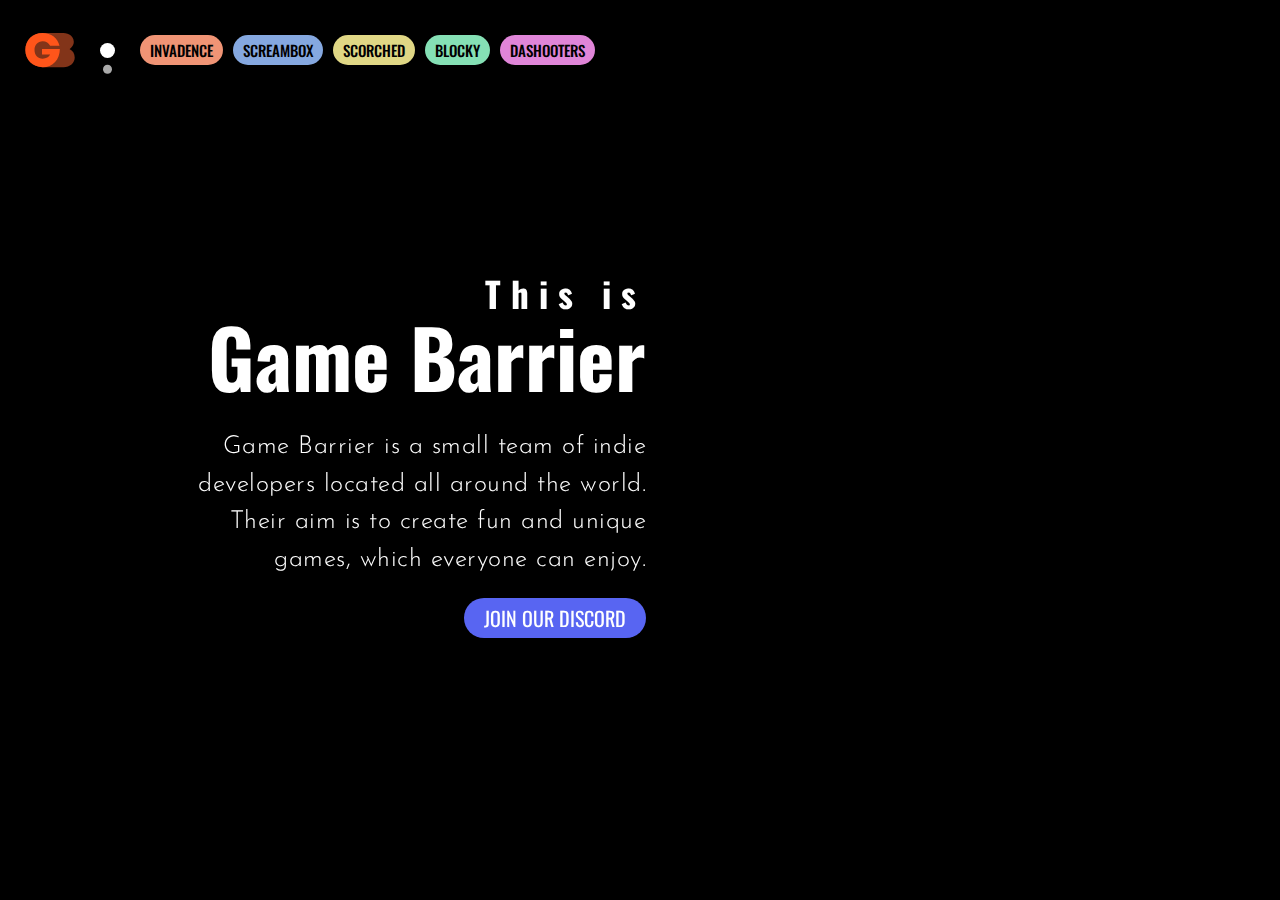
==== index.html @ 823e6151 "0.0.1" ====
<!DOCTYPE html>
<html lang="en">
<head>

    <meta charset="UTF-8">
    <meta http-equiv="X-UA-Compatible" content="IE=edge">
    <meta name="viewport" content="width=device-width, initial-scale=1.0">

    <link rel="stylesheet" href="css/index.css">
    <link rel="stylesheet" href="css/global_header.css">
    
    <link rel="shortcut icon" href="img/favicon.ico" type="image/x-icon">

    <title>Game Barrier</title>

</head>
<body>

    <video autoplay muted loop id="page01_background" src="img/back_vid.mp4"></video>

    <!-- HEADER -->

    <div id="header">

        <img id="header_logo" src="svg/logo.svg" alt="Game Barrier Logo" onclick="
            $('#header_logo').removeClass('header_logo_anim'); 
            void document.getElementById('header_logo').offsetWidth; 
            $('#header_logo').addClass('header_logo_anim');
        ">

        <div id="header_menu_navPoints">
            <div class="header_menu_navPoint" id="header_menu_navPoint01"></div>
            <div class="header_menu_navPoint" id="header_menu_navPoint02"></div>
        </div>

        <div id="header_menu">

            <div id="header_menu_line01" class="header_menu_line">
                <a href="" id="header_menu_line01_b00"><button class="header_menu_line_button">INVADENCE</button></a>
                <a href="" id="header_menu_line01_b01"><button class="header_menu_line_button">SCREAMBOX</button></a>
                <a href="" id="header_menu_line01_b02"><button class="header_menu_line_button">SCORCHED</button></a>
                <a href="" id="header_menu_line01_b03"><button class="header_menu_line_button">BLOCKY</button></a>
                <a href="" id="header_menu_line01_b04"><button class="header_menu_line_button">DASHOOTERS</button></a>
            </div>
    
            <div id="header_menu_line02" class="header_menu_line">
                <a href="" id="header_menu_line02_b01"><button class="header_menu_line_button">SOCIAL MEDIA</button></a>
                <a href="" id="header_menu_line02_b02"><button class="header_menu_line_button">SHOP</button></a>
                <a href="" id="header_menu_line02_b03"><button class="header_menu_line_button">APPLY</button></a>
            </div>

        </div>

    </div>

    <div id="pages">

        <div id="page01">

            <div id="page01_text">
                <h1 style="letter-spacing: 10px;">This is<br><b style="font-size: 80px; letter-spacing: 0;">Game Barrier</b></h1>
                <p>Game Barrier is a small team of indie developers located all around the world. Their aim is to create fun and unique games, which everyone can enjoy.</p>

                <a target="blank_" href="https://discord.com/invite/gfjRsCU"><button>JOIN OUR DISCORD</button></a>
            </div>

            <div id="page01_iframe">
                <iframe src="https://www.youtube.com/embed/ROO143AswaA" title="YouTube video player" frameborder="0" allow="accelerometer; autoplay; clipboard-write; encrypted-media; gyroscope; picture-in-picture" allowfullscreen></iframe>
            </div>

        </div>

    </div>

</body>

<!-- SCRIPTS -->

<!-- JQuery --><script src="https://code.jquery.com/jquery-3.6.0.min.js"></script>
<script src="js/main_menu.js"></script>

</html>
---- css/index.css ----
@import url('https://fonts.googleapis.com/css2?family=Oswald:wght@200;300;400;500;600;700&display=swap');
@import url('https://fonts.googleapis.com/css2?family=Josefin+Sans:ital,wght@0,100;0,200;0,300;0,400;0,500;0,600;0,700;1,100;1,200;1,300;1,400;1,500;1,600;1,700&display=swap');

/* SCROLLBAR */

    /* width */
    ::-webkit-scrollbar {
        width: 15px;
    }

    /* Track */
    ::-webkit-scrollbar-track {
        background: #000;
    }

    /* Handle */
    ::-webkit-scrollbar-thumb {
        background: #222;
        border-radius: 20px;
        border: #000 4px solid;
    }

    /* Handle on hover */
    ::-webkit-scrollbar-thumb:hover {
        background: #555;
        border: #000 3px solid;
    }

/* MAIN */

    * {
        margin: 0;
        padding: 0;
        border-width: 0;
    }

    *::selection {
        background-color: #ff531a;
    }

    article, aside, figcaption, figure, footer, header, main, nav, section {
        display: block;
    }

    html {
        background-color: #000;
    }

    body {
    }

    h1 {
        color: #fff;
        font-family: 'Oswald';
        font-size: 35px;
    }

    p {
        color: #fff;
        font-family: 'Josefin Sans';
        font-weight: 300;
        letter-spacing: 0.5px;
        line-height: 150%;
        font-size: 20px;
    }

/* CONTAINER */

    #page01_background {
        position: absolute;
        z-index: -1;
        width: 100%;
        height: 100vh;
        object-fit: cover;
        opacity: 25%;
    }

    #page01 {
        height: calc(100vh - 200px);
        width: 100%;
        display: flex;
        padding-bottom: 100px;
    }

    #page01_text {
        align-self: center;
        margin-left: auto;
        display: flex;
        align-items: flex-end;
        flex-direction: column;
        filter: drop-shadow(rgba(0, 0, 0, 0.5) 0 0 5px);
    }

    #page01_text h1 {
        line-height: 180%;
        text-align: right;
    }
    
    #page01_text p {
        max-width: 500px;
        text-align: right;
        margin-top: 20px;
        font-size: 25px;
    }

    #page01_text button {
        font-family: 'Oswald';
        font-size: 20px;
        border-radius: 20px;
        padding: 5px 20px 5px 20px;
        margin-top: 20px;
        background-color: #5865F2;
        color: #fff;
        cursor: pointer;
        transition: 0.2s;
    }

    #page01_text button:active {
        transform: translateY(3px);
    }
    
    #page01_iframe {
        margin-right: auto;
        margin-left: 40px;
        align-self: center;
    }

    #page01_iframe iframe {
        width: 35vw;
        height: 19.69vw;
        border-radius: 10px;
        box-shadow: rgba(0, 0, 0, 0.5) 0 0 20px;
    }
---- css/global_header.css ----
#header {
    height: 100px;
    width: 100%;
    display: flex;
    flex-direction: row;
    align-items: center;
}

#header_logo {
    height: 60px;
    margin-left: 20px;
    margin-right: 20px;
    filter: drop-shadow(rgba(0, 0, 0, 0.30) 0 0 10px);
}

.header_logo_anim {
    animation-name: logo_anim;
    animation-duration: 2s;
    animation-timing-function: cubic-bezier(1, 0.5, 0.5, 1);
}

@keyframes logo_anim {
    0% {transform: rotateZ(0);}
    75% {transform: rotateZ(22.5deg) scale(1.5);}
    100% {transform: rotateZ(-360deg);}
}

#header_menu {
    width: calc(100% - 60px);
    height: 60px;
    margin-right: 20px;
    margin-left: 20px;
    overflow: hidden;
    flex-direction: column;
    z-index: 2;
}

#header_menu_navPoints {
    height: 60px;
    background-color: #555;
    display: flex;
    flex-direction: row;
    align-items: center;
}

.header_menu_navPoint {
    width: 15px;
    height: 15px;
    border-radius: 100%;
    background-color: #fff;
    position: absolute;
    transition: 1s cubic-bezier(0.075, 0.82, 0.165, 1);
    z-index: 1;
    cursor: pointer;
    box-shadow: rgba(0, 0, 0, 0.5) 0 0 10px;
}

.header_menu_navPoint:hover {
    filter: brightness(200%);
}

#header_menu_navPoint02 {
    transform: translateY(18.75px) scale(0.6);
    background-color: #aaa;
}

.header_menu_line {
    margin-left: 20px;
    width: 100%;
    height: 60px;
    display: flex;
    align-items: center;
    transition: 1s cubic-bezier(0.075, 0.82, 0.165, 1);
}

#header_menu_line01 {
    /* background-color: #522; */
}

#header_menu_line02 {
    /* background-color: #252; */
}

.header_menu_line a {
    margin-right: 10px;
    height: 30px;
}

.header_menu_line_button {
    color: #000;
    height: 30px;
    border-radius: 30px;
    padding: 0 10px 0 10px;
    transition: 0.2s;
    outline: none;
    font-family: 'Oswald';
    font-size: 15px;
    font-weight: 500;
    cursor: pointer;
    overflow: hidden;
    box-shadow: rgba(0, 0, 0, 0.5) 0 0 10px;
    white-space: nowrap;
}

.header_menu_line_button:active {
    transform: translateY(2.5px);
}

.header_menu_line_button:hover {
    filter: brightness(150%);
    transition: 0.2s;
}

#header_menu_line01_b00 button {
    background-color: hsl(15, 80%, 70%);
}

#header_menu_line01_b01 button {
    background-color: #85a8e0;
}

#header_menu_line01_b02 button {
    background-color: #e0d785;
}

#header_menu_line01_b03 button {
    background-color: #85e0b5;
}

#header_menu_line01_b04 button {
    background-color: #e085d8;
}
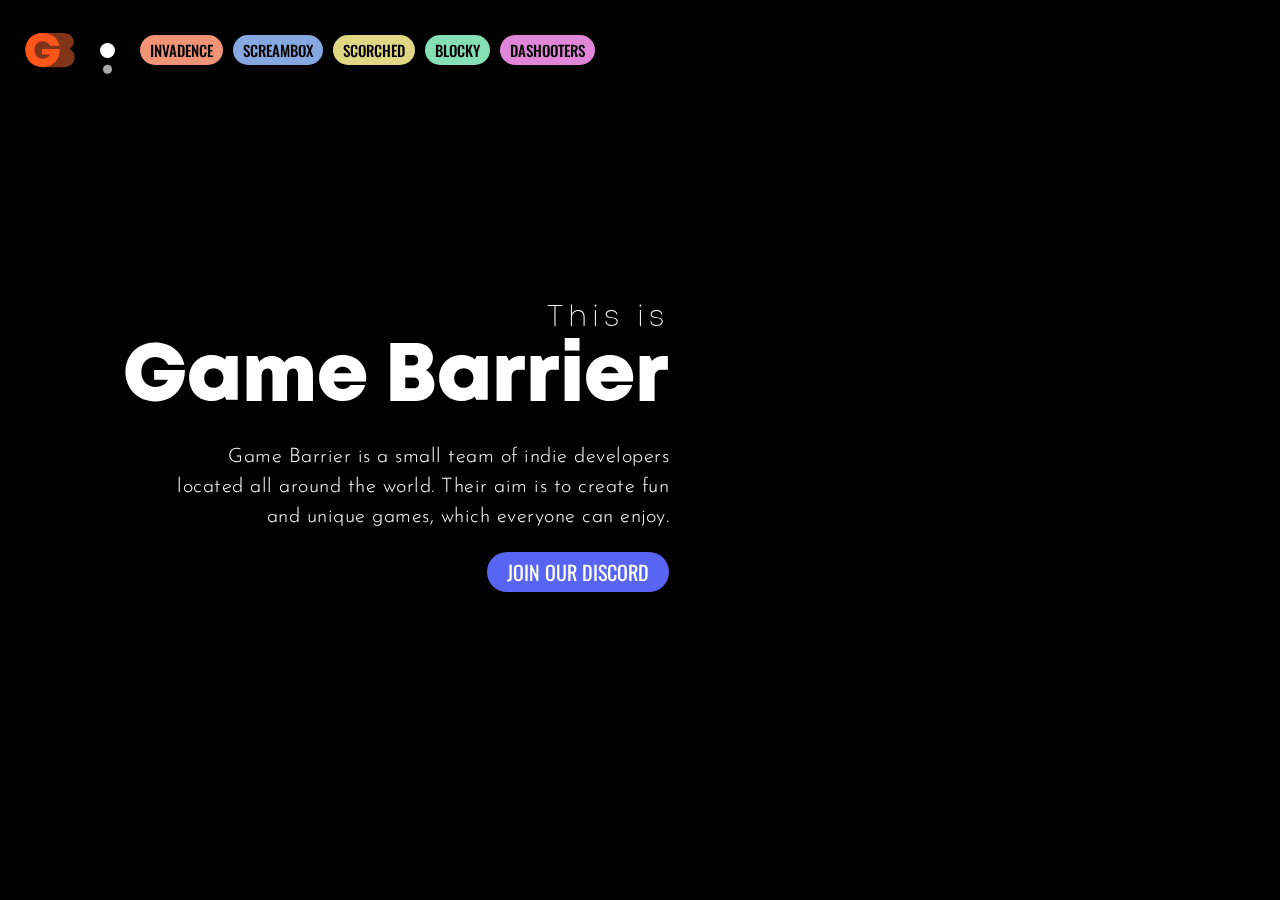
==== commit 3164041d: "Update" ====
--- a/index.html
+++ b/index.html
@@ -16,7 +16,13 @@
 </head>
 <body>
 
-    <video autoplay muted loop id="page01_background" src="img/back_vid.mp4"></video>
+    <div id="page01_background">
+        
+        <video autoplay muted loop id="page01_background" src="img/back_vid.mp4"></video>
+
+    </div>
+
+    <div style="position: absolute; width: 100%; height: 100vh; box-shadow: inset rgba(0, 0, 0, 0.5) 0 0 150px;"></div>
 
     <!-- HEADER -->
 
@@ -58,7 +64,7 @@
         <div id="page01">
 
             <div id="page01_text">
-                <h1 style="letter-spacing: 10px;">This is<br><b style="font-size: 80px; letter-spacing: 0;">Game Barrier</b></h1>
+                <h1 style="letter-spacing: 5px; font-weight: 400;">This is<br><b style="font-size: 80px; letter-spacing: 0; visibility: visible;">Game Barrier</b></h1>
                 <p>Game Barrier is a small team of indie developers located all around the world. Their aim is to create fun and unique games, which everyone can enjoy.</p>
 
                 <a target="blank_" href="https://discord.com/invite/gfjRsCU"><button>JOIN OUR DISCORD</button></a>
--- a/css/index.css
+++ b/css/index.css
@@ -1,5 +1,21 @@
 @import url('https://fonts.googleapis.com/css2?family=Oswald:wght@200;300;400;500;600;700&display=swap');
 @import url('https://fonts.googleapis.com/css2?family=Josefin+Sans:ital,wght@0,100;0,200;0,300;0,400;0,500;0,600;0,700;1,100;1,200;1,300;1,400;1,500;1,600;1,700&display=swap');
+
+@font-face {
+    font-family: 'Mont';
+    src: url('../fonts/logo_font_heavy.woff') format('woff'),
+         url('../fonts/logo_font_heavy.woff2') format('woff2');
+    font-weight: bold;
+    font-style: normal;
+}
+
+@font-face {
+    font-family: 'Mont';
+    src: url('../fonts/logo_font.woff') format('woff'),
+         url('../fonts/logo_font.woff2') format('woff2');
+    font-weight: lighter;
+    font-style: normal;
+}
 
 /* SCROLLBAR */
 
@@ -52,7 +68,7 @@
     h1 {
         color: #fff;
         font-family: 'Oswald';
-        font-size: 35px;
+        font-size: 30px;
     }
 
     p {
@@ -67,12 +83,19 @@
 /* CONTAINER */
 
     #page01_background {
+        overflow: hidden;
+        width: 100%;
+        height: 100vh;
         position: absolute;
         z-index: -1;
+    }
+
+    #page01_background video {
         width: 100%;
-        height: 100vh;
+        height: 100%;
         object-fit: cover;
-        opacity: 25%;
+        transform: scale(120%);
+        opacity: 50%;
     }
 
     #page01 {
@@ -92,15 +115,17 @@
     }
 
     #page01_text h1 {
-        line-height: 180%;
+        line-height: 200%;
         text-align: right;
+        font-family: 'Mont';
+        font-weight: lighter;
     }
     
     #page01_text p {
         max-width: 500px;
         text-align: right;
         margin-top: 20px;
-        font-size: 25px;
+        font-size: 20px;
     }
 
     #page01_text button {
@@ -109,6 +134,7 @@
         border-radius: 20px;
         padding: 5px 20px 5px 20px;
         margin-top: 20px;
+        margin-bottom: 20px;
         background-color: #5865F2;
         color: #fff;
         cursor: pointer;
@@ -130,4 +156,40 @@
         height: 19.69vw;
         border-radius: 10px;
         box-shadow: rgba(0, 0, 0, 0.5) 0 0 20px;
-    }+    }
+
+/* SCREEN WIDTH < 1200px */
+
+@media only screen and (max-width: 1200px) {
+
+    #page01 {
+        flex-direction: column;
+        padding-bottom: 0;
+    }
+
+    #page01_text {
+        margin-left: unset;
+        margin-top: auto;
+        align-items: center;
+    }
+
+    #page01_text p {
+        text-align: center;
+        max-width: calc(100vw - 200px);
+    }
+
+    #page01_text h1 {
+        text-align: center;
+        visibility: hidden;
+    }
+
+    #page01_iframe {
+        margin: 80px 0 auto 0;
+    }
+
+    #page01_iframe iframe {
+        width: 55vw;
+        height: 30.94vw;
+    }
+
+}